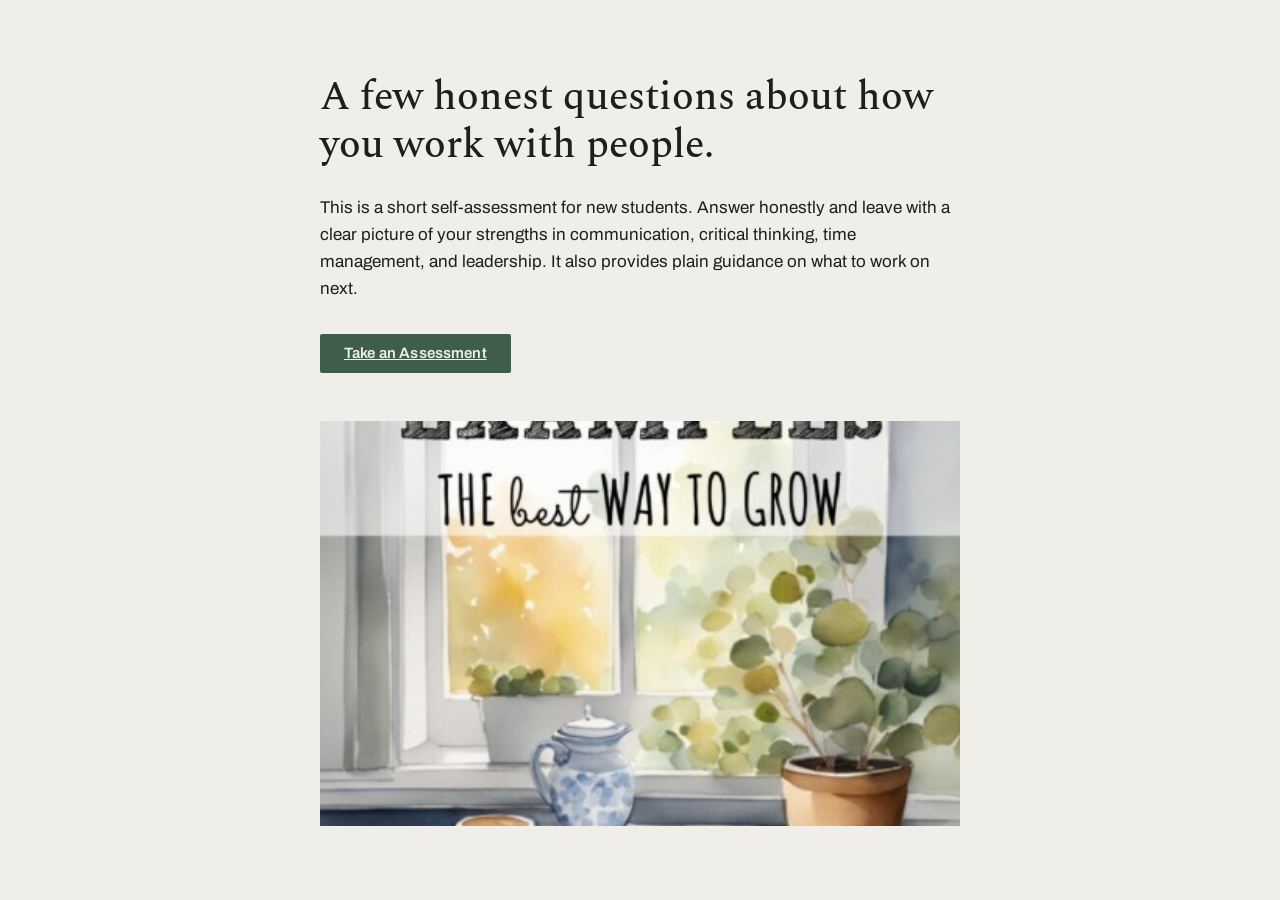
==== index.html @ 13cde7a1 "Workspace snapshot" ====
<!doctype html>
<html lang="en">
  <head>
    <meta charset="utf-8" />
    <meta name="viewport" content="width=device-width, initial-scale=1" />
    <meta name="description" content="A quiet self-reflection assessment to surface your soft-skill strengths and next steps." />
    <title>Soft Skill Development</title>
    <link rel="icon" href="assets/favicon.svg" type="image/svg+xml" />
    <link rel="stylesheet" href="css/tokens.css" />
    <link rel="stylesheet" href="css/base.css" />
    <link rel="stylesheet" href="css/components.css" />
    <link rel="stylesheet" href="css/landing.css" />
  </head>
  <body>
    <!-- design.md §4: the throughline is deliberately ABSENT on the landing
         page — it only appears once the user enters the experience, on
         quiz.html. No navigation bar and no footer anywhere on this page
         (§7): one column, one decision. -->
    <main class="landing">
      <div class="landing-inner">
        <!-- §7: single centered column, ~640px max for the text block.
             Order is headline → body → single action, separated by
             multiples of the 8px unit. The headline uses the §5 page
             headline rule (Spectral 500, one per page). -->
        <div class="landing-copy">
          <h1>A few honest questions about how you work with people.</h1>
          <p>
            This is a short self-assessment for new students. Answer honestly
            and leave with a clear picture of your strengths in communication,
            critical thinking, time management, and leadership. It also
            provides plain guidance on what to work on next.
          </p>
        </div>

        <!-- §8: one primary CTA, sentence case, naming the actual action —
             never "Submit". Links straight into the intake flow. -->
        <div class="landing-actions">
          <a class="btn-primary" href="quiz.html">Take an Assessment</a>
        </div>

        <!-- §7/§9: hero image — real asset supplied at /assets/hero-image.jpeg.
             The image complements the copy and sits below the CTA so the
             headline reads first. -->
        <img
          class="landing-hero"
          src="/assets/hero-image.jpeg"
          alt="Watercolor-style window scene: an open notebook on a wooden table beside a cup of tea and a potted plant, soft natural light through a window"
        />
      </div>
    </main>
  </body>
</html>
---- css/tokens.css ----
/* ==========================================================================
   TOKENS.CSS — SINGLE SOURCE OF TRUTH FOR DESIGN TOKENS
   ==========================================================================
   Every color, font, type size, spacing step, radius, and motion value in
   this product is defined here, 1:1 with design.md. All other stylesheets
   reference these tokens via var(--...) and never hard-code values.

   This file contains tokens ONLY. No layout rules, no component rules, no
   selectors other than :root (plus the one mobile breakpoint block that
   swaps type-scale values). If a rule here targets anything else, it
   belongs in base.css or components.css instead.
   ========================================================================== */

/* Fonts (design.md §5; anti-slop §2 — these three families are the only
   ones in the entire product). Loaded via @import so the font declaration
   lives inside the token file itself: one source, shared by all four
   pages, no per-page duplication. Spectral italic 400 is included because
   §5 calls for sparing italic emphasis in display text. */
@import url("https://fonts.googleapis.com/css2?family=Archivo:wght@400;500;600&family=IBM+Plex+Mono:wght@400;500&family=Spectral:ital,wght@0,400;0,500;1,400&display=swap");

:root {
  /* ----------------------------------------------------------------------
     Colors — design.md §3. Usage rules, not just values:
     --paper: every background, no exceptions.
     --ink:   body text, headlines, icon strokes.
     --moss:  the ONLY color for CTAs, active states, .is-valid, links.
     --clay:  reserved for timer-warning and streak moments — nothing else.
     --brick: error states only (.is-invalid border, .error-message text).
     --line:  hairline dividers, resting borders, resting throughline.
     ---------------------------------------------------------------------- */
  --paper: #F0EEE8;
  --ink: #1C1F1B;
  --moss: #3F5D48;
  --clay: #B8703E;
  --brick: #A6432F;
  --line: #DDD9CF;

  /* ----------------------------------------------------------------------
     Font families — design.md §5. Fallback is the bare generic family
     only, for load failure ("no fallback stack beyond system sans/serif").
     ---------------------------------------------------------------------- */
  --font-display: "Spectral", serif;        /* question prompts, headlines, results title */
  --font-body: "Archivo", sans-serif;       /* body copy, buttons, labels, inputs */
  --font-data: "IBM Plex Mono", monospace;  /* timer, question counter, score numerals */

  /* ----------------------------------------------------------------------
     Type scale — design.md §5 (1.25 ratio off a 16px root).
     Desktop values. The mobile breakpoint block below swaps the four sizes
     that differ on mobile; button/label (15px) and error (13px) are
     identical in both columns, so they are never redefined.
     ---------------------------------------------------------------------- */
  --text-question: 32px; /* Spectral 400 — question prompt, the "hero" of each screen */
  --text-headline: 40px; /* Spectral 500 — page headline, only one per page */
  --text-body: 17px;     /* Archivo 400 — body / answer / paragraph */
  --text-label: 15px;    /* Archivo 600 — buttons and labels, sentence case */
  --text-counter: 14px;  /* IBM Plex Mono 500 — counter / timer / score numerals */
  --text-error: 13px;    /* Archivo 500 — error message */

  --weight-question: 400;
  --weight-headline: 500;
  --weight-body: 400;
  --weight-label: 600;
  --weight-counter: 500;
  --weight-error: 500;

  --leading-body: 1.6;      /* §5 — body line-height */
  --tracking-label: 0.01em; /* §5 — button/label letter-spacing */

  /* ----------------------------------------------------------------------
     Spacing — 8px base unit (design.md frontmatter + §7). Vertical rhythm
     between major elements uses multiples of 8 (24, 32, 48, 64).
     ---------------------------------------------------------------------- */
  --space-1: 8px;
  --space-2: 16px;
  --space-3: 24px;
  --space-4: 32px;
  --space-5: 40px;
  --space-6: 48px;
  --space-7: 56px;
  --space-8: 64px;

  /* ----------------------------------------------------------------------
     Radius — design.md frontmatter: 2px for inputs and buttons, nowhere
     else. This product has no cards and no larger radii.
     ---------------------------------------------------------------------- */
  --radius: 2px;

  /* ----------------------------------------------------------------------
     Motion — design.md §6. One duration/easing system, no exceptions.
     No spring, elastic, or bounce curves exist anywhere in this codebase.
     ---------------------------------------------------------------------- */
  --ease-out: cubic-bezier(0.4, 0, 0.2, 1); /* anything appearing */
  --ease-in: cubic-bezier(0.4, 0, 1, 1);    /* anything leaving */
  --duration-press: 100ms;        /* button press opacity dip */
  --duration-focus: 150ms;        /* input focus border, error message fade */
  --duration-question-out: 220ms; /* outgoing question fade/slide */
  --duration-question-in: 280ms;  /* incoming question settle */
  --delay-question-in: 80ms;      /* overlap between outgoing/incoming */
  --duration-throughline: 400ms;  /* throughline fill on progress update */
}

/* --------------------------------------------------------------------------
   Mobile type scale — design.md §5, mobile column. Uses the product's
   single 1024px breakpoint (the same breakpoint where the throughline
   collapses from rail to top bar, §4/§7). Only the four sizes that change
   are redefined.
   -------------------------------------------------------------------------- */
@media (max-width: 1023px) {
  :root {
    --text-question: 24px;
    --text-headline: 28px;
    --text-body: 16px;
    --text-counter: 13px;
  }
}
---- css/base.css ----
/* ==========================================================================
   BASE.CSS — RESET + GLOBAL DEFAULTS
   Global document rules only: minimal reset, body defaults, the focus ring,
   and the reduced-motion cap. No component styles — those live in
   components.css. Every value comes from tokens.css.
   ========================================================================== */

/* Box model: padding and border count inside every element's declared size,
   so token-based padding never distorts layouts. */
*,
*::before,
*::after {
  box-sizing: border-box;
}

/* Strip default margin and padding so all spacing comes from the --space
   tokens, deliberately. */
* {
  margin: 0;
  padding: 0;
}

/* No default list markers — this product carries no decorative chrome. */
ul,
ol {
  list-style: none;
}

/* Media elements behave as block content and never overflow their
   container. */
img,
picture,
video,
canvas,
svg {
  display: block;
  max-width: 100%;
}

/* Form controls inherit the design system's typography instead of browser
   defaults. */
input,
button,
textarea,
select {
  font: inherit;
  color: inherit;
}

/* The document itself: --paper background everywhere (design.md §3 — no
   section ever gets a different background), --ink text, Archivo as the
   default face (design.md §5). The scaffold padding keeps placeholder
   content off the viewport edge until real page layouts land in a later
   batch. */
body {
  background-color: var(--paper);
  color: var(--ink);
  font-family: var(--font-body);
  font-size: 16px; /* §5 — root of the 1.25 type-scale ratio */
  font-weight: var(--weight-body);
  line-height: var(--leading-body);
  padding: var(--space-3);
  -webkit-font-smoothing: antialiased;
}

/* Page headline — the display role from design.md §5: Spectral 500,
   40px desktop / 28px mobile via --text-headline. Only one per page. */
h1 {
  font-family: var(--font-display);
  font-size: var(--text-headline);
  font-weight: var(--weight-headline);
  line-height: 1.2; /* tight leading for display text */
}

/* Keyboard focus ring — design.md §10 (non-negotiable): a visible 2px
   --moss outline, offset 2px, on every interactive element. Never
   outline: none without a replacement. :focus-visible keeps the ring off
   for mouse clicks. */
a:focus-visible,
button:focus-visible,
input:focus-visible,
textarea:focus-visible,
select:focus-visible,
[tabindex]:focus-visible {
  outline: 2px solid var(--moss);
  outline-offset: 2px;
}

/* Reduced motion — design.md §6: every transition and animation collapses
   to a 100ms cap (simple opacity crossfade); nothing moves beyond that. */
@media (prefers-reduced-motion: reduce) {
  *,
  *::before,
  *::after {
    transition-duration: 100ms !important;
    animation-duration: 100ms !important;
    animation-iteration-count: 1 !important;
  }
}
---- css/components.css ----
/* ==========================================================================
   COMPONENTS.CSS — SHARED COMPONENT STYLES
   Every value below is sourced from tokens.css per design.md §8.
   No hard-coded colors, sizes, or durations.
   ========================================================================== */

/* --------------------------------------------------------------------------
   .btn-primary — primary CTA (design.md §8 "Buttons")
   Filled --moss background, --paper text, 2px radius, no shadow,
   12px vertical / 24px horizontal padding. Typography is the §5
   button/label role: Archivo 15px / 600 / 0.01em, sentence case.
   -------------------------------------------------------------------------- */
.btn-primary {
  display: inline-block;
  background-color: var(--moss);
  color: var(--paper);
  border: none;
  border-radius: var(--radius);
  padding: 12px 24px;
  font-family: var(--font-body);
  font-size: var(--text-label);
  font-weight: var(--weight-label);
  letter-spacing: var(--tracking-label);
  line-height: 1;
  cursor: pointer;
  transition: opacity var(--duration-press) var(--ease-out);
}

/* Press feedback — design.md §6: 100ms opacity dip to 0.85, no scale
   transform, no bounce. */
.btn-primary:active {
  opacity: 0.85;
}

/* --------------------------------------------------------------------------
    Quiz option buttons and touch targets
    - .quiz-option: plain list-like button used for multiple-choice answers.
    - On mobile ensure a comfortable tappable area (~44px) per §10.
    -------------------------------------------------------------------------- */
.quiz-options .quiz-option {
   display: block;
   width: 100%;
   text-align: left;
   padding: 12px;
   background: transparent;
   border: none;
   border-bottom: 1px solid var(--line);
   font-family: var(--font-body);
   font-size: var(--text-body);
   cursor: pointer;
}

/* Audio control buttons: ensure they are comfortably tappable and
    visually minimal per design.md §2 (no decorative boxes). */
.audio-control-row button {
   display: inline-flex;
   align-items: center;
   justify-content: center;
   width: 44px;
   height: 44px;
   padding: 6px;
   background: transparent;
   border: none;
   cursor: pointer;
}

/* Layout for audio controls: keep buttons aligned and evenly spaced
   when the control set reduces to Play/Pause + Replay. Use the token
   gap scale to match other spacing. */
.audio-control-row {
  display: flex;
  align-items: center;
  gap: var(--space-3);
}

/* Mobile touch targets: ensure minimum hit area across small widths. */
@media (max-width: 767px) {
   .btn-primary,
   .quiz-options .quiz-option,
   .audio-control-row button {
      min-height: 44px;
      padding-top: 12px;
      padding-bottom: 12px;
   }
}

/* Hotspot region hover/focus/selected states. Regions are plain buttons
    positioned absolutely over an image; styling here keeps the visual
    feedback minimal per anti-slop rules and ensures keyboard focus uses
    the global focus-visible ring. */
.hotspot-region:hover {
   outline: 1px solid var(--line);
}
.hotspot-region:focus-visible {
   outline: 2px solid var(--moss);
   outline-offset: 2px;
}
.hotspot-region.hotspot-selected {
   outline: 2px solid var(--moss);
}

/* --------------------------------------------------------------------------
   .btn-text — secondary text action (design.md §8: "plain underlined text
   in --moss, no button chrome at all"; §7: "Contact an Adviser" is a text
   link, never a competing CTA). Understated by design — no background,
   no border, no button styling.
   -------------------------------------------------------------------------- */
.btn-text {
  display: inline;
  background: none;
  border: none;
  padding: 0;
  color: var(--moss);
  font-family: var(--font-body);
  font-size: var(--text-label);
  font-weight: var(--weight-label);
  letter-spacing: var(--tracking-label);
  text-decoration: underline;
  cursor: pointer;
}

/* --------------------------------------------------------------------------
   .input-underline — conversational single input (design.md §8 "Text
   input"). The question itself is the label, so there is no visible label
   element: transparent background, 1px --line bottom border at rest,
   growing to 2px --moss on focus over 150ms (§6 — no glow, no shadow).
   Archivo 17px via --text-body.
   -------------------------------------------------------------------------- */
.input-underline {
  width: 100%;
  appearance: none;
  background: transparent;
  border: none;
  border-bottom: 1px solid var(--line);
  border-radius: 0;
  /* Reserves the 1px the focus border grows into, so nothing below the
     input shifts when focus changes. */
  margin-bottom: 1px;
  padding: var(--space-1) 0;
  font-family: var(--font-body);
  font-size: var(--text-body);
  font-weight: var(--weight-body);
  color: var(--ink);
  transition: border-color var(--duration-focus) var(--ease-out),
              border-bottom-width var(--duration-focus) var(--ease-out);
}

/* Focus state — design.md §6: border transitions --line → --moss over
   150ms. The global :focus-visible ring in base.css (§10) still applies. */
.input-underline:focus {
  border-bottom-width: 2px;
  border-bottom-color: var(--moss);
  margin-bottom: 0;
}

/* Placeholder — design.md §8: muted example content, --ink at 35%
   opacity. */
.input-underline::placeholder {
  color: var(--ink);
  opacity: 0.35;
}

/* --------------------------------------------------------------------------
   Validation states (design.md §8 "Inline validation", §3 color rules)
   -------------------------------------------------------------------------- */

/* .is-valid — border becomes --moss. No checkmark icon: anti-slop §2 says
   the color change is sufficient feedback. */
.input-underline.is-valid,
.input-underline.is-valid:focus {
  border-bottom-color: var(--moss);
}

/* .is-invalid — border becomes --brick, and stays --brick on focus
   (design.md §6: focus transitions to --brick when invalid). */
.input-underline.is-invalid,
.input-underline.is-invalid:focus {
  border-bottom-color: var(--brick);
}

/* Error message — design.md §5 error row + §8: Archivo 13px / 500 in
   --brick, directly below the input. Fades in over 150ms; a later JS
   batch toggles .is-visible to trigger the fade. */
.error-message {
  display: block;
  margin-top: var(--space-1);
  font-family: var(--font-body);
  font-size: var(--text-error);
  font-weight: var(--weight-error);
  color: var(--brick);
  opacity: 0;
  transition: opacity var(--duration-focus) var(--ease-out);
}

.error-message.is-visible {
  opacity: 1;
}

/* --------------------------------------------------------------------------
   .throughline — the signature progress element (design.md §4)
   A single 2px line present on every screen from the first intake question
   to the results page. Resting color is --line (§3); it fills with --moss
   as the user progresses. It replaces all progress bars, steppers, and
   step counters. Markup: <div class="throughline"><div class="throughline-fill"></div></div>
   Note (§4): the throughline is ABSENT on the landing page — it only
   appears once the user has entered the experience.
   -------------------------------------------------------------------------- */

/* Desktop (≥1024px): 2px vertical rail, full viewport height, fixed at the
   left edge beside the question content (§4/§7). */
.throughline {
  position: fixed;
  top: 0;
  left: 0;
  width: 2px;
  height: 100vh;
  background-color: var(--line);
}

/* Inner fill segment — starts empty; intake/quiz JS sets
   --throughline-progress on this element as questions are answered. One
   custom property drives both responsive orientations (height here, width
   in the mobile block below), so a single JS value survives viewport
   rotation. Fill animates over 400ms per §6, sequenced by JS to run just
   after the question transition settles. */
.throughline-fill {
  position: absolute;
  top: 0;
  left: 0;
  width: 100%;
  height: var(--throughline-progress, 0%);
  background-color: var(--moss);
  transition: height var(--duration-throughline) var(--ease-out);
}

/* --------------------------------------------------------------------------
    .nav-controls — shared container for Back/Next (or Back/Primary)
    Ensures a guaranteed spatial separation between the left and right
    actions and prevents visual collision regardless of button label
    length. Uses flex with space-between so Back sits at the left edge and
    the primary action sits at the right edge. `gap` enforces a minimum
    separation (var(--space-4)) even if buttons wrap on very narrow widths.
    This class is applied in both `intake.js` and `quiz-engine.js`.
    -------------------------------------------------------------------------- */
.nav-controls {
   display: flex;
   align-items: center;
   justify-content: space-between; /* Back left, primary right */
   gap: var(--space-4);
}

.nav-controls > * {
   /* Ensure controls do not collapse visually; let the gap guarantee
       minimum spacing even when label length grows. */
   flex: 0 0 auto;
}

/* --------------------------------------------------------------------------
    Results page link layout tweaks
    Ensure each bottom link is its own block-level element and add a
    hairline divider above the Retake group. Spacing uses the --space
    tokens from tokens.css so layout stays consistent with the design.
    -------------------------------------------------------------------------- */
.results-contact {
   margin-top: var(--space-4);
   margin-bottom: var(--space-4);
}
.results-contact .btn-text {
   display: block;
   margin-bottom: var(--space-2);
}
.results-retake-group {
   margin-top: 0; /* divider enforces the visual break */
}
.results-divider {
   height: 1px;
   background-color: var(--line);
   margin-top: var(--space-6);
   margin-bottom: var(--space-6);
}
.results-retake-group .btn-text {
   display: block;
}

/* --------------------------------------------------------------------------
    Site-wide top-left Home link
    A small, quiet text action positioned so it never collides with the
    throughline on any viewport >= 360px. It reuses the btn-text palette
    but is positioned and sized specifically for this purpose. It does
    not clear storage — navigation only.
    -------------------------------------------------------------------------- */
.site-home {
   position: fixed;
   top: var(--space-2);
   left: calc(var(--space-2) + 8px);
   z-index: 1000;
   display: inline-block;
   color: var(--moss);
   font-family: var(--font-body);
   font-size: var(--text-label);
   font-weight: var(--weight-label);
   text-decoration: underline;
}

@media (max-width: 1023px) {
   /* On mobile the throughline becomes a top bar; ensure the Home link
       sits clearly below it and never overlaps. */
   .site-home {
      top: calc(var(--space-2) + 6px);
      left: var(--space-2);
   }
}

/* Mobile (<1024px): the rail collapses to a thin horizontal bar under the
   fixed header (§4/§7 — mandatory fallback, §10). The fixed header does
   not exist yet, so the bar sits at the top of the viewport for now; a
   later batch offsets it to the header's bottom edge. The fill runs along
   width instead of height. */
@media (max-width: 1023px) {
  .throughline {
    top: 0;
    left: 0;
    width: 100%;
    height: 2px;
  }

  .throughline-fill {
    width: var(--throughline-progress, 0%);
    height: 100%;
    transition: width var(--duration-throughline) var(--ease-out);
  }
}
---- css/landing.css ----
/* ==========================================================================
   LANDING.CSS — landing-page layout only (index.html)
   Implements design.md §7 (landing layout) and §9 (imagery placement).
   This file only positions landing content: it does not redefine tokens
   (tokens.css), global defaults (base.css), or shared components
   (components.css).
   ========================================================================== */

/* §7 — single column, generously centered. Flex + margin:auto centers the
   column vertically and horizontally, and degrades to top-aligned — never
   clipped — if the content outgrows a short viewport. The calc() subtracts
   the top + bottom body padding set in base.css. */
.landing {
  display: flex;
  min-height: calc(100vh - var(--space-6));
}

/* §7 — max content width ~640px for the text block. One column holds the
   headline, body copy, action, and image so nothing competes for
   attention. */
.landing-inner {
  margin: auto;
  width: 100%;
  max-width: 640px;
}

/* Vertical rhythm, §7 — multiples of the 8px unit: 24px headline → body,
   32px body → action, 48px action → image. */
.landing-copy h1 {
  margin-bottom: var(--space-3);
}

/* Body copy applies the §5 body role (Archivo, 17px desktop / 16px mobile,
   line-height 1.6) through tokens — no sizes are invented here. */
.landing-copy p {
  margin-bottom: var(--space-4);
  font-size: var(--text-body);
  line-height: var(--leading-body);
}

.landing-actions {
  margin-bottom: var(--space-6);
}

/* §7/§9 — one hero image that complements rather than dominates: capped at
   ~45% of the first viewport's height on desktop, full column width,
   cropped with object-fit. The 3:2 ratio holds a quiet, correctly-sized
   space even before the real photograph arrives, and the --line background
   keeps that placeholder space inside the §3 palette. */
.landing-hero {
  width: 100%;
  aspect-ratio: 3 / 2;
  max-height: 45vh;
  object-fit: cover;
  background-color: var(--line);
  /* Subtle desaturation to harmonize external imagery with the site's
     paper/ink palette per design.md §9. 0.85 reduces saturation slightly
     without looking artificially muted. */
  filter: saturate(0.85);
}

/* ≤767px — shrink the image further so the headline, body copy, and the
   single action all stay inside the first viewport on a 360px-wide phone
   (§10 responsive floor). Use 767px to match the mobile fallback in the
   throughline and ensure reflow below typical tablet widths. */
@media (max-width: 767px) {
  .landing-hero {
    max-height: 36vh;
  }
}
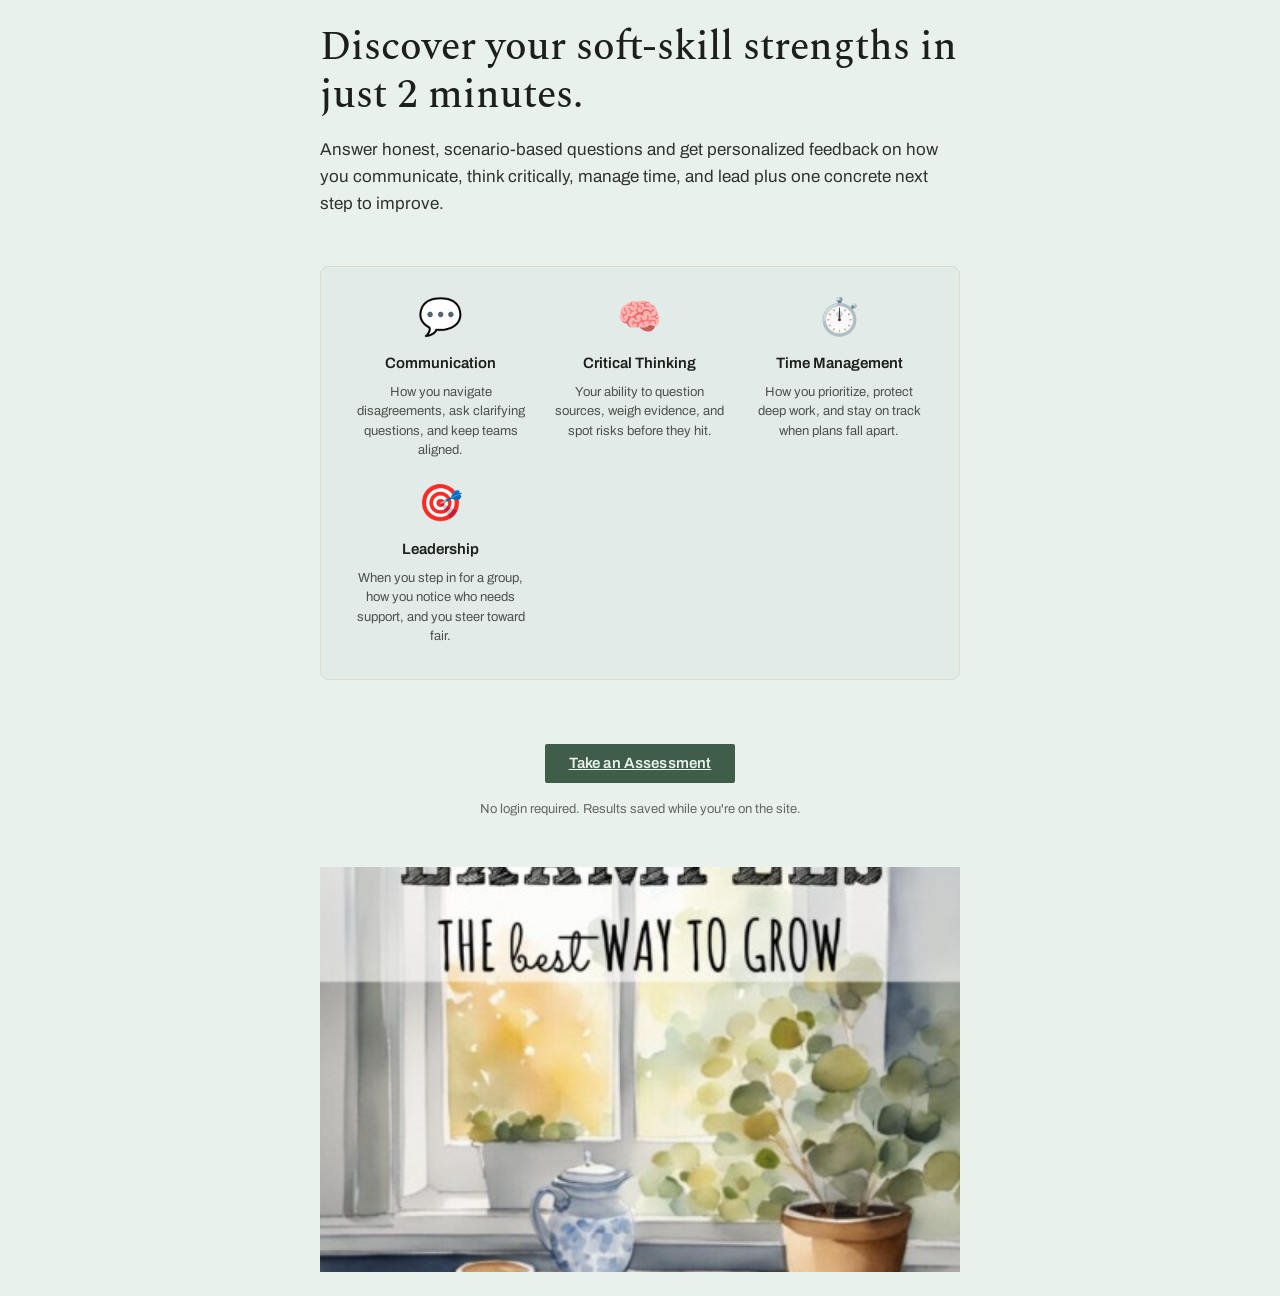
==== commit b308bf2c: "work on improving home icon contrat to stop floating along quiz prompt at phone width" ====
--- a/index.html
+++ b/index.html
@@ -23,19 +23,51 @@
              multiples of the 8px unit. The headline uses the §5 page
              headline rule (Spectral 500, one per page). -->
         <div class="landing-copy">
-          <h1>A few honest questions about how you work with people.</h1>
-          <p>
-            This is a short self-assessment for new students. Answer honestly
-            and leave with a clear picture of your strengths in communication,
-            critical thinking, time management, and leadership. It also
-            provides plain guidance on what to work on next.
+          <h1>Discover your soft-skill strengths in just 2 minutes.</h1>
+          <p class="landing-subheading">
+            Answer honest, scenario-based questions and get personalized
+            feedback on how you communicate, think critically, manage time,
+            and lead plus one concrete next step to improve.
           </p>
+        </div>
+
+        <!-- Benefits preview — what they'll discover -->
+        <div class="landing-benefits">
+          <div class="benefit-item">
+            <div class="benefit-icon">💬</div>
+            <div class="benefit-text">
+              <h3>Communication</h3>
+              <p>How you navigate disagreements, ask clarifying questions, and keep teams aligned.</p>
+            </div>
+          </div>
+          <div class="benefit-item">
+            <div class="benefit-icon">🧠</div>
+            <div class="benefit-text">
+              <h3>Critical Thinking</h3>
+              <p>Your ability to question sources, weigh evidence, and spot risks before they hit.</p>
+            </div>
+          </div>
+          <div class="benefit-item">
+            <div class="benefit-icon">⏱️</div>
+            <div class="benefit-text">
+              <h3>Time Management</h3>
+              <p>How you prioritize, protect deep work, and stay on track when plans fall apart.</p>
+            </div>
+          </div>
+          <div class="benefit-item">
+            <div class="benefit-icon">🎯</div>
+            <div class="benefit-text">
+              <h3>Leadership</h3>
+              <p>When you step in for a group, how you notice who needs support, and you steer toward fair.</p>
+            </div>
+          </div>
         </div>
 
         <!-- §8: one primary CTA, sentence case, naming the actual action —
              never "Submit". Links straight into the intake flow. -->
         <div class="landing-actions">
           <a class="btn-primary" href="quiz.html">Take an Assessment</a>
+          <p class="landing-note">No login required. Results saved while you're on the site.</p>
         </div>
 
         <!-- §7/§9: hero image — real asset supplied at /assets/hero-image.jpeg.
--- a/css/tokens.css
+++ b/css/tokens.css
@@ -28,7 +28,7 @@
      --brick: error states only (.is-invalid border, .error-message text).
      --line:  hairline dividers, resting borders, resting throughline.
      ---------------------------------------------------------------------- */
-  --paper: #F0EEE8;
+  --paper: hsl(150, 21%, 93%);
   --ink: #1C1F1B;
   --moss: #3F5D48;
   --clay: #B8703E;
--- a/css/components.css
+++ b/css/components.css
@@ -68,9 +68,15 @@
    when the control set reduces to Play/Pause + Replay. Use the token
    gap scale to match other spacing. */
 .audio-control-row {
-  display: flex;
-  align-items: center;
-  gap: var(--space-3);
+   display: flex;
+   align-items: center;
+   gap: var(--space-3);
+   flex-wrap: wrap;
+}
+
+/* Ensure audio controls keep breathing room from surrounding content */
+.quiz-audio .audio-control-row {
+   margin-top: var(--space-3);
 }
 
 /* Mobile touch targets: ensure minimum hit area across small widths. */
@@ -207,14 +213,16 @@
    -------------------------------------------------------------------------- */
 
 /* Desktop (≥1024px): 2px vertical rail, full viewport height, fixed at the
-   left edge beside the question content (§4/§7). */
+    left edge beside the question content (§4/§7). */
 .throughline {
-  position: fixed;
-  top: 0;
-  left: 0;
-  width: 2px;
-  height: 100vh;
-  background-color: var(--line);
+   position: fixed;
+   top: 0;
+   left: 0;
+   width: 2px;
+   height: 100vh;
+   background-color: var(--line);
+   z-index: 100;
+   pointer-events: none;
 }
 
 /* Inner fill segment — starts empty; intake/quiz JS sets
@@ -255,6 +263,41 @@
    flex: 0 0 auto;
 }
 
+/* Mobile: stack nav controls vertically to avoid overlap and keep
+    comfortable tappable areas on narrow phones (<= 414px). */
+@media (max-width: 414px) {
+   .nav-controls {
+      flex-direction: column;
+      align-items: stretch;
+      gap: var(--space-4);
+   }
+   .nav-controls > * {
+      width: 100%;
+      flex: 0 0 auto;
+   }
+   .nav-controls .btn-primary {
+      width: 100%;
+   }
+}
+
+/* Hotspot image and overlay basics — ensure the image scales and the
+    percentage-positioned overlay aligns at all widths. */
+.hotspot-image {
+   display: block;
+   width: 100%;
+   height: auto;
+}
+.hotspot-overlay {
+   position: absolute;
+   top: 0;
+   left: 0;
+   right: 0;
+   bottom: 0;
+}
+.hotspot-container {
+   position: relative;
+}
+
 /* --------------------------------------------------------------------------
     Results page link layout tweaks
     Ensure each bottom link is its own block-level element and add a
@@ -291,25 +334,49 @@
     -------------------------------------------------------------------------- */
 .site-home {
    position: fixed;
-   top: var(--space-2);
-   left: calc(var(--space-2) + 8px);
+   top: var(--space-3);
+   left: var(--space-3);
    z-index: 1000;
-   display: inline-block;
-   color: var(--moss);
+   display: inline-flex;
+   align-items: center;
+   justify-content: center;
+   gap: 6px;
+   color: #f4f6f2;
    font-family: var(--font-body);
    font-size: var(--text-label);
    font-weight: var(--weight-label);
-   text-decoration: underline;
+   text-decoration: none;
+   letter-spacing: 0.01em;
+   padding: 8px 12px;
+   min-width: 44px;
+   min-height: 44px;
+   border-radius: 999px;
+   background: rgba(47, 71, 58, 0.92);
+   border: 1px solid rgba(47, 71, 58, 0.9);
+   box-shadow: 0 2px 8px rgba(28, 31, 27, 0.12);
+}
+
+.site-home::before {
+   content: "⌂";
+   font-size: 0.95em;
+   line-height: 1;
+   transform: translateY(-1px);
 }
 
 @media (max-width: 1023px) {
-   /* On mobile the throughline becomes a top bar; ensure the Home link
-       sits clearly below it and never overlaps. */
+   /* On mobile the throughline becomes a top bar; keep the Home link in
+       the safe top-right corner so it never covers the question text. */
    .site-home {
-      top: calc(var(--space-2) + 6px);
-      left: var(--space-2);
-   }
-}
+      top: var(--space-2);
+      right: var(--space-3);
+      left: auto;
+      padding: 9px 12px;
+      background: rgba(47, 71, 58, 0.96);
+      border-color: rgba(47, 71, 58, 1);
+      box-shadow: 0 3px 10px rgba(28, 31, 27, 0.14);
+   }
+}
+
 
 /* Mobile (<1024px): the rail collapses to a thin horizontal bar under the
    fixed header (§4/§7 — mandatory fallback, §10). The fixed header does
--- a/css/landing.css
+++ b/css/landing.css
@@ -25,21 +25,81 @@
 }
 
 /* Vertical rhythm, §7 — multiples of the 8px unit: 24px headline → body,
-   32px body → action, 48px action → image. */
+   32px body → benefits, 48px benefits → action. */
 .landing-copy h1 {
-  margin-bottom: var(--space-3);
+  margin-bottom: var(--space-2);
+  font-size: var(--text-headline);
+  font-weight: var(--weight-headline);
+  color: var(--ink);
+}
+
+/* Subheading after h1 — sets context */
+.landing-subheading {
+  margin-bottom: var(--space-6);
+  font-size: var(--text-body);
+  line-height: var(--leading-body);
+  color: var(--ink);
+  opacity: 0.9;
 }
 
 /* Body copy applies the §5 body role (Archivo, 17px desktop / 16px mobile,
    line-height 1.6) through tokens — no sizes are invented here. */
 .landing-copy p {
-  margin-bottom: var(--space-4);
   font-size: var(--text-body);
   line-height: var(--leading-body);
 }
 
+/* Four-column grid showing what the assessment covers */
+.landing-benefits {
+  display: grid;
+  grid-template-columns: repeat(auto-fit, minmax(140px, 1fr));
+  gap: var(--space-3);
+  margin-bottom: var(--space-8);
+  padding: var(--space-4);
+  background-color: rgba(63, 93, 72, 0.04);
+  border: 1px solid var(--line);
+  border-radius: 8px;
+}
+
+.benefit-item {
+  text-align: center;
+  display: flex;
+  flex-direction: column;
+  gap: var(--space-2);
+}
+
+.benefit-icon {
+  font-size: 36px;
+  line-height: 1;
+}
+
+.benefit-text h3 {
+  font-size: 15px;
+  font-weight: 600;
+  font-family: var(--font-body);
+  color: var(--ink);
+  margin: 0 0 var(--space-1) 0;
+}
+
+.benefit-text p {
+  font-size: 13px;
+  line-height: 1.5;
+  color: var(--ink);
+  opacity: 0.75;
+  margin: 0;
+}
+
 .landing-actions {
   margin-bottom: var(--space-6);
+  text-align: center;
+}
+
+.landing-note {
+  font-size: 13px;
+  color: var(--ink);
+  opacity: 0.65;
+  margin: var(--space-2) 0 0 0;
+  font-family: var(--font-body);
 }
 
 /* §7/§9 — one hero image that complements rather than dominates: capped at
@@ -59,12 +119,29 @@
   filter: saturate(0.85);
 }
 
-/* ≤767px — shrink the image further so the headline, body copy, and the
-   single action all stay inside the first viewport on a 360px-wide phone
-   (§10 responsive floor). Use 767px to match the mobile fallback in the
-   throughline and ensure reflow below typical tablet widths. */
+/* ≤767px — mobile responsive adjustments */
 @media (max-width: 767px) {
   .landing-hero {
     max-height: 36vh;
   }
+
+  /* Stack benefits grid into 2 columns on mobile for readability */
+  .landing-benefits {
+    grid-template-columns: repeat(2, 1fr);
+    gap: var(--space-2);
+    padding: var(--space-3);
+    margin-bottom: var(--space-6);
+  }
+
+  .benefit-icon {
+    font-size: 28px;
+  }
+
+  .benefit-text h3 {
+    font-size: 14px;
+  }
+
+  .benefit-text p {
+    font-size: 12px;
+  }
 }
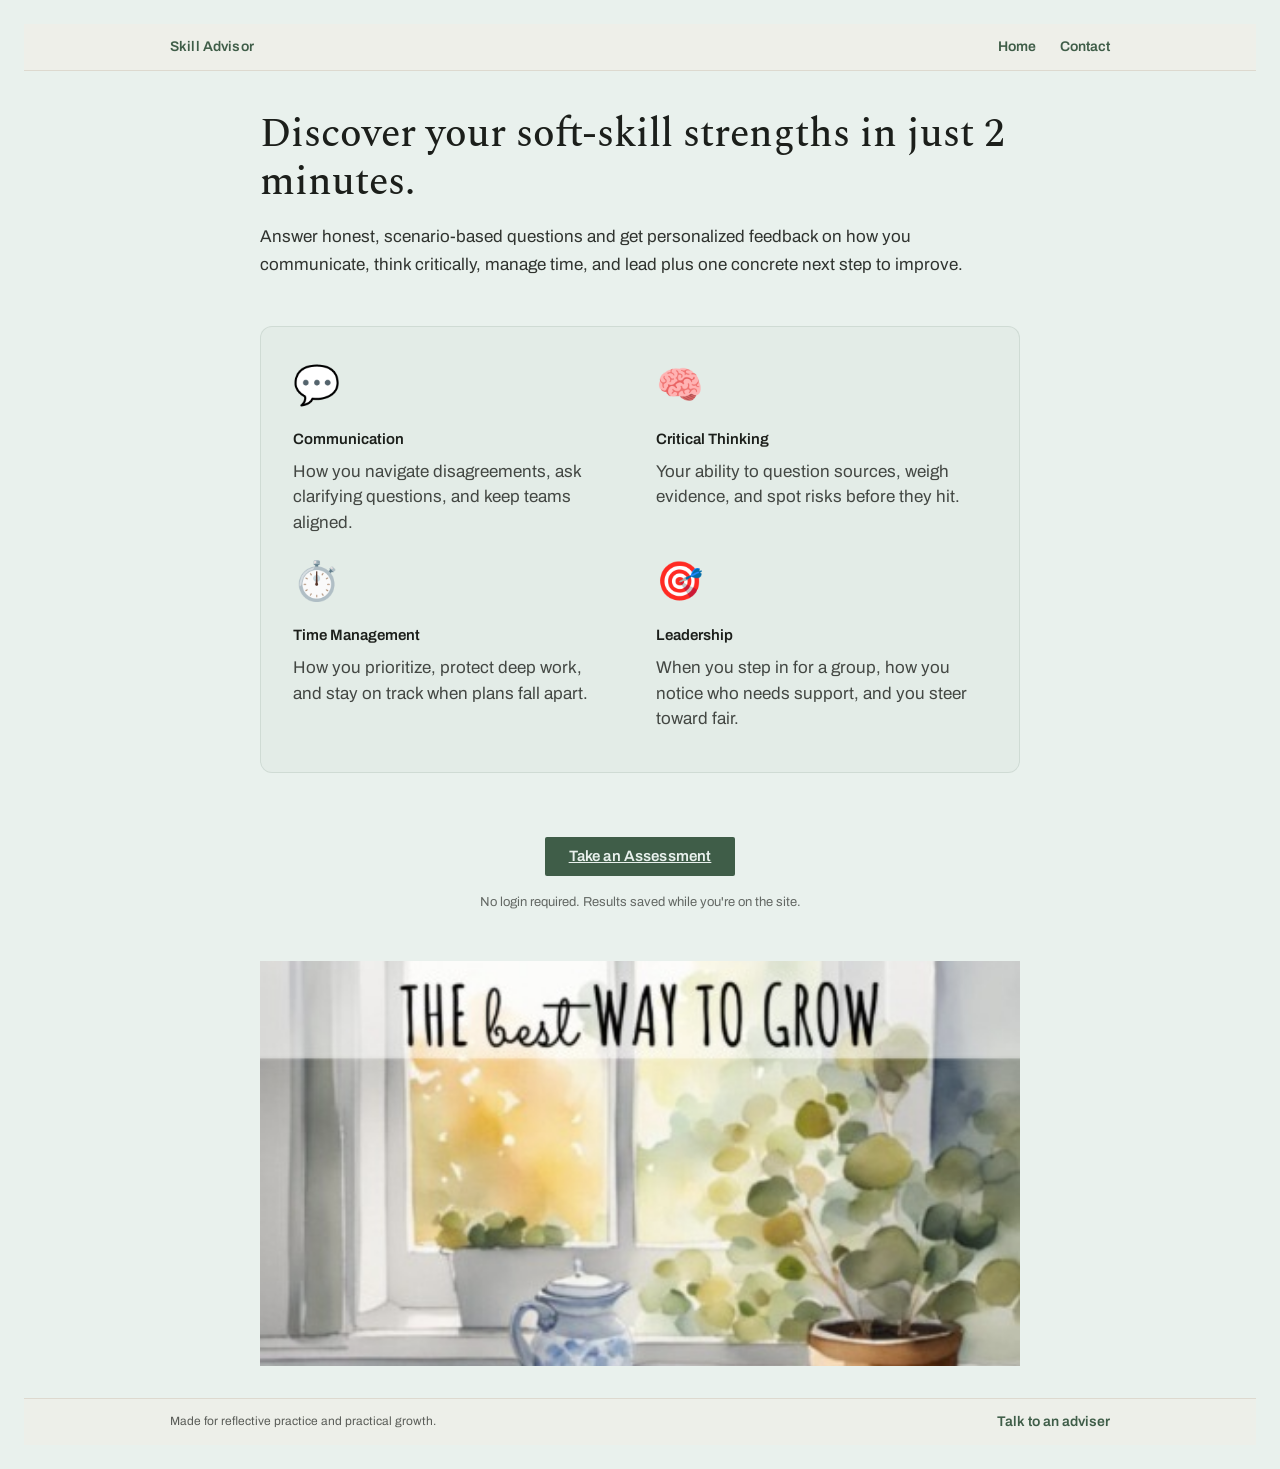
==== commit 5dcfb16a: "added sticky header and a footer" ====
--- a/index.html
+++ b/index.html
@@ -12,10 +12,16 @@
     <link rel="stylesheet" href="css/landing.css" />
   </head>
   <body>
-    <!-- design.md §4: the throughline is deliberately ABSENT on the landing
-         page — it only appears once the user enters the experience, on
-         quiz.html. No navigation bar and no footer anywhere on this page
-         (§7): one column, one decision. -->
+    <header class="site-header">
+      <div class="site-header-inner">
+        <a class="brand" href="index.html">Skill Advisor</a>
+        <nav class="site-nav" aria-label="Main navigation">
+          <a href="index.html">Home</a>
+          <a href="contact.html">Contact</a>
+        </nav>
+      </div>
+    </header>
+
     <main class="landing">
       <div class="landing-inner">
         <!-- §7: single centered column, ~640px max for the text block.
@@ -80,5 +86,12 @@
         />
       </div>
     </main>
+
+    <footer class="site-footer">
+      <div class="site-footer-inner">
+        <p>Made for reflective practice and practical growth.</p>
+        <a href="contact.html">Talk to an adviser</a>
+      </div>
+    </footer>
   </body>
 </html>
--- a/css/landing.css
+++ b/css/landing.css
@@ -6,13 +6,68 @@
    (components.css).
    ========================================================================== */
 
+.site-header {
+  position: sticky;
+  top: 0;
+  z-index: 20;
+  border-bottom: 1px solid var(--line);
+  background: rgba(240, 238, 232, 0.82);
+  backdrop-filter: blur(4px);
+  -webkit-backdrop-filter: blur(4px);
+}
+
+.site-header-inner,
+.site-footer-inner {
+  max-width: 980px;
+  width: 100%;
+  margin: 0 auto;
+  padding: 12px 20px;
+  display: flex;
+  align-items: center;
+  justify-content: space-between;
+  gap: var(--space-3);
+}
+
+.brand,
+.site-nav a,
+.site-footer a {
+  color: var(--moss);
+  text-decoration: none;
+  font-family: var(--font-body);
+  font-size: 14px;
+  font-weight: var(--weight-label);
+}
+
+.brand {
+  letter-spacing: 0.01em;
+}
+
+.site-nav {
+  display: flex;
+  align-items: center;
+  gap: var(--space-3);
+}
+
+.site-footer {
+  border-top: 1px solid var(--line);
+  background: rgba(240, 238, 232, 0.6);
+}
+
+.site-footer p {
+  margin: 0;
+  font-size: 12px;
+  color: var(--ink);
+  opacity: 0.7;
+}
+
 /* §7 — single column, generously centered. Flex + margin:auto centers the
    column vertically and horizontally, and degrades to top-aligned — never
    clipped — if the content outgrows a short viewport. The calc() subtracts
    the top + bottom body padding set in base.css. */
 .landing {
   display: flex;
-  min-height: calc(100vh - var(--space-6));
+  min-height: calc(100vh - 150px);
+  padding: var(--space-5) 0 var(--space-4);
 }
 
 /* §7 — max content width ~640px for the text block. One column holds the
@@ -21,7 +76,7 @@
 .landing-inner {
   margin: auto;
   width: 100%;
-  max-width: 640px;
+  max-width: 760px;
 }
 
 /* Vertical rhythm, §7 — multiples of the 8px unit: 24px headline → body,
@@ -52,25 +107,27 @@
 /* Four-column grid showing what the assessment covers */
 .landing-benefits {
   display: grid;
-  grid-template-columns: repeat(auto-fit, minmax(140px, 1fr));
-  gap: var(--space-3);
+  grid-template-columns: repeat(2, minmax(0, 1fr));
+  gap: 28px 32px;
   margin-bottom: var(--space-8);
-  padding: var(--space-4);
-  background-color: rgba(63, 93, 72, 0.04);
-  border: 1px solid var(--line);
-  border-radius: 8px;
+  padding: var(--space-5) var(--space-4);
+  background-color: rgba(63, 93, 72, 0.03);
+  border: 1px solid rgba(63, 93, 72, 0.12);
+  border-radius: 12px;
 }
 
 .benefit-item {
-  text-align: center;
+  text-align: left;
   display: flex;
   flex-direction: column;
   gap: var(--space-2);
+  padding: 0 10px 0 0;
 }
 
 .benefit-icon {
-  font-size: 36px;
+  font-size: 38px;
   line-height: 1;
+  margin-bottom: 6px;
 }
 
 .benefit-text h3 {
@@ -82,10 +139,10 @@
 }
 
 .benefit-text p {
-  font-size: 13px;
+  font-size: 17px;
   line-height: 1.5;
   color: var(--ink);
-  opacity: 0.75;
+  opacity: 0.8;
   margin: 0;
 }
 
@@ -121,27 +178,50 @@
 
 /* ≤767px — mobile responsive adjustments */
 @media (max-width: 767px) {
+  .landing {
+    padding-top: var(--space-5);
+  }
+
+  .landing-inner {
+    max-width: 100%;
+    padding: 0 12px;
+  }
+
+  .landing-copy h1 {
+    margin-bottom: 20px;
+  }
+
+  .landing-subheading {
+    margin-bottom: var(--space-5);
+  }
+
+  .landing-benefits {
+    grid-template-columns: repeat(2, minmax(0, 1fr));
+    gap: 18px 18px;
+    padding: 18px 14px 12px;
+    margin-bottom: var(--space-6);
+  }
+
+  .benefit-item {
+    padding-right: 0;
+  }
+
+  .benefit-icon {
+    font-size: 28px;
+    margin-bottom: 4px;
+  }
+
+  .benefit-text h3 {
+    font-size: 14px;
+    margin-bottom: 4px;
+  }
+
+  .benefit-text p {
+    font-size: 14px;
+    line-height: 1.45;
+  }
+
   .landing-hero {
     max-height: 36vh;
   }
-
-  /* Stack benefits grid into 2 columns on mobile for readability */
-  .landing-benefits {
-    grid-template-columns: repeat(2, 1fr);
-    gap: var(--space-2);
-    padding: var(--space-3);
-    margin-bottom: var(--space-6);
-  }
-
-  .benefit-icon {
-    font-size: 28px;
-  }
-
-  .benefit-text h3 {
-    font-size: 14px;
-  }
-
-  .benefit-text p {
-    font-size: 12px;
-  }
-}
+}
